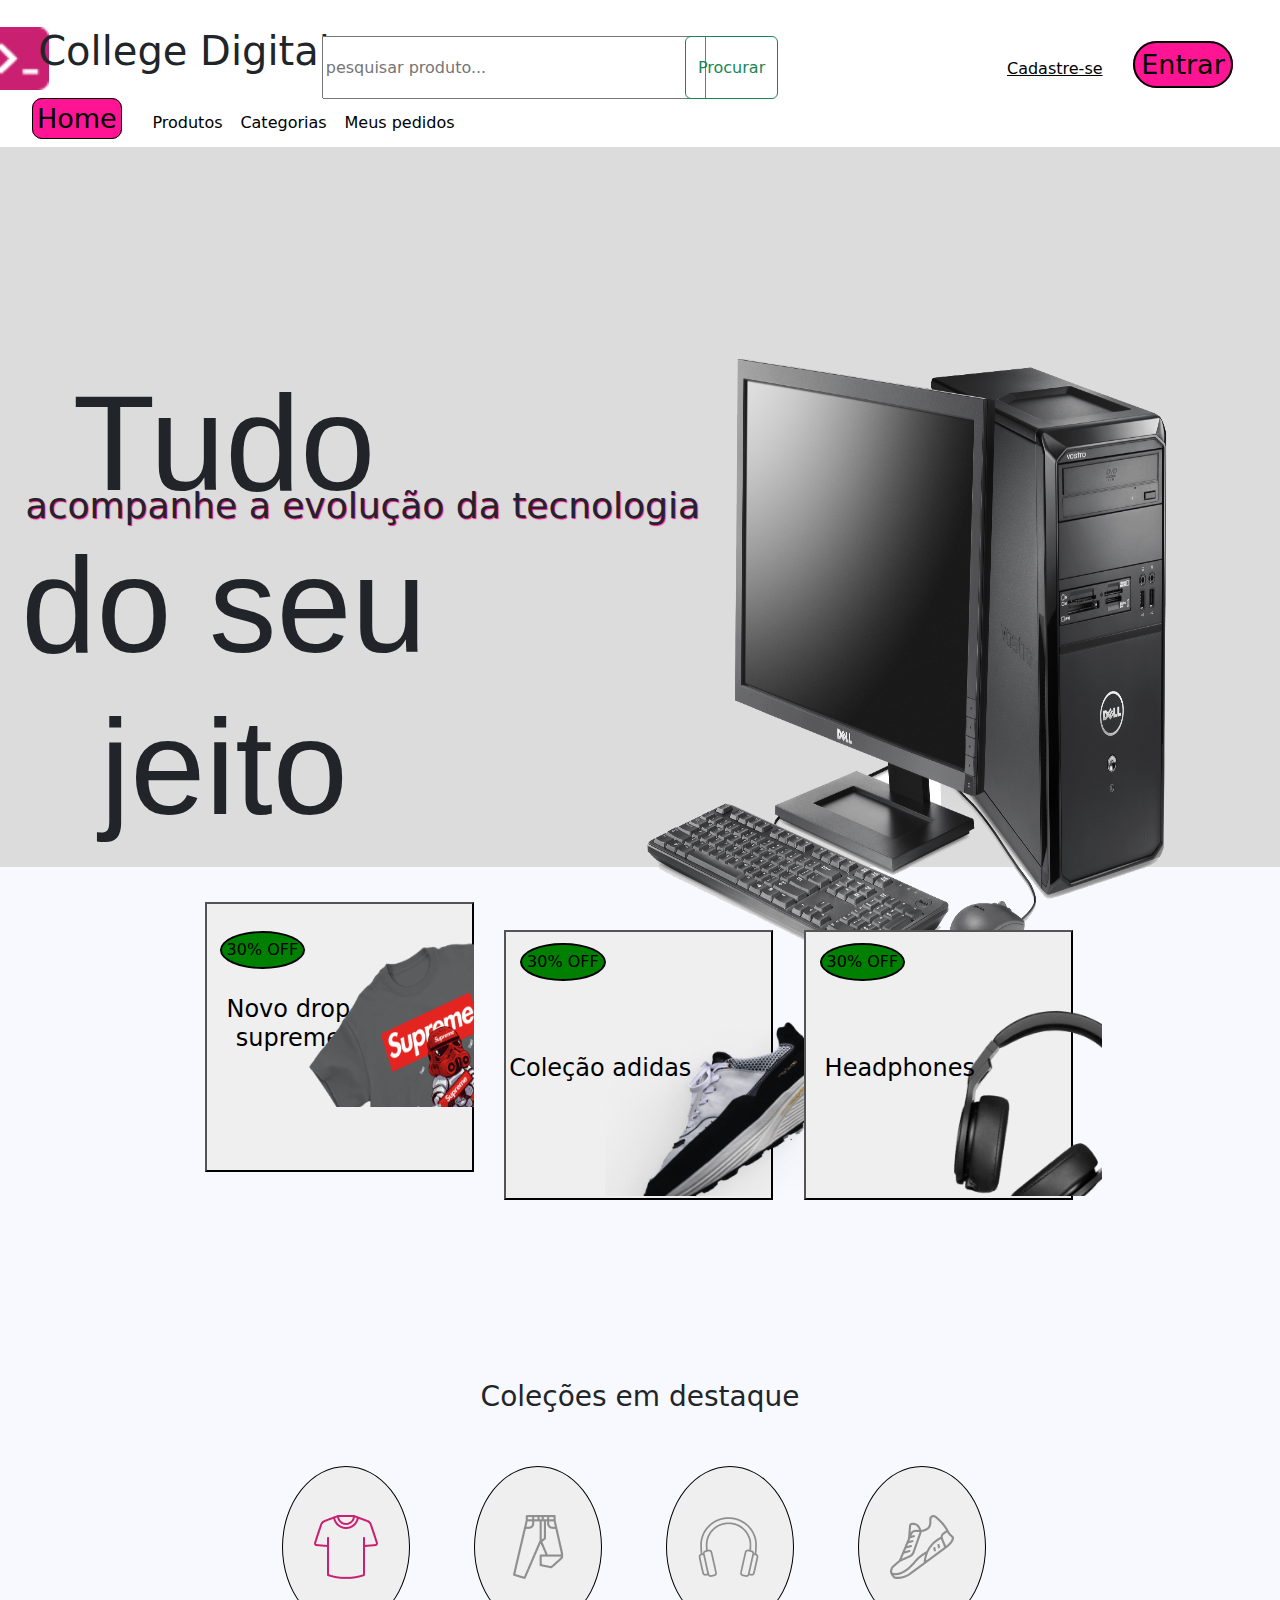
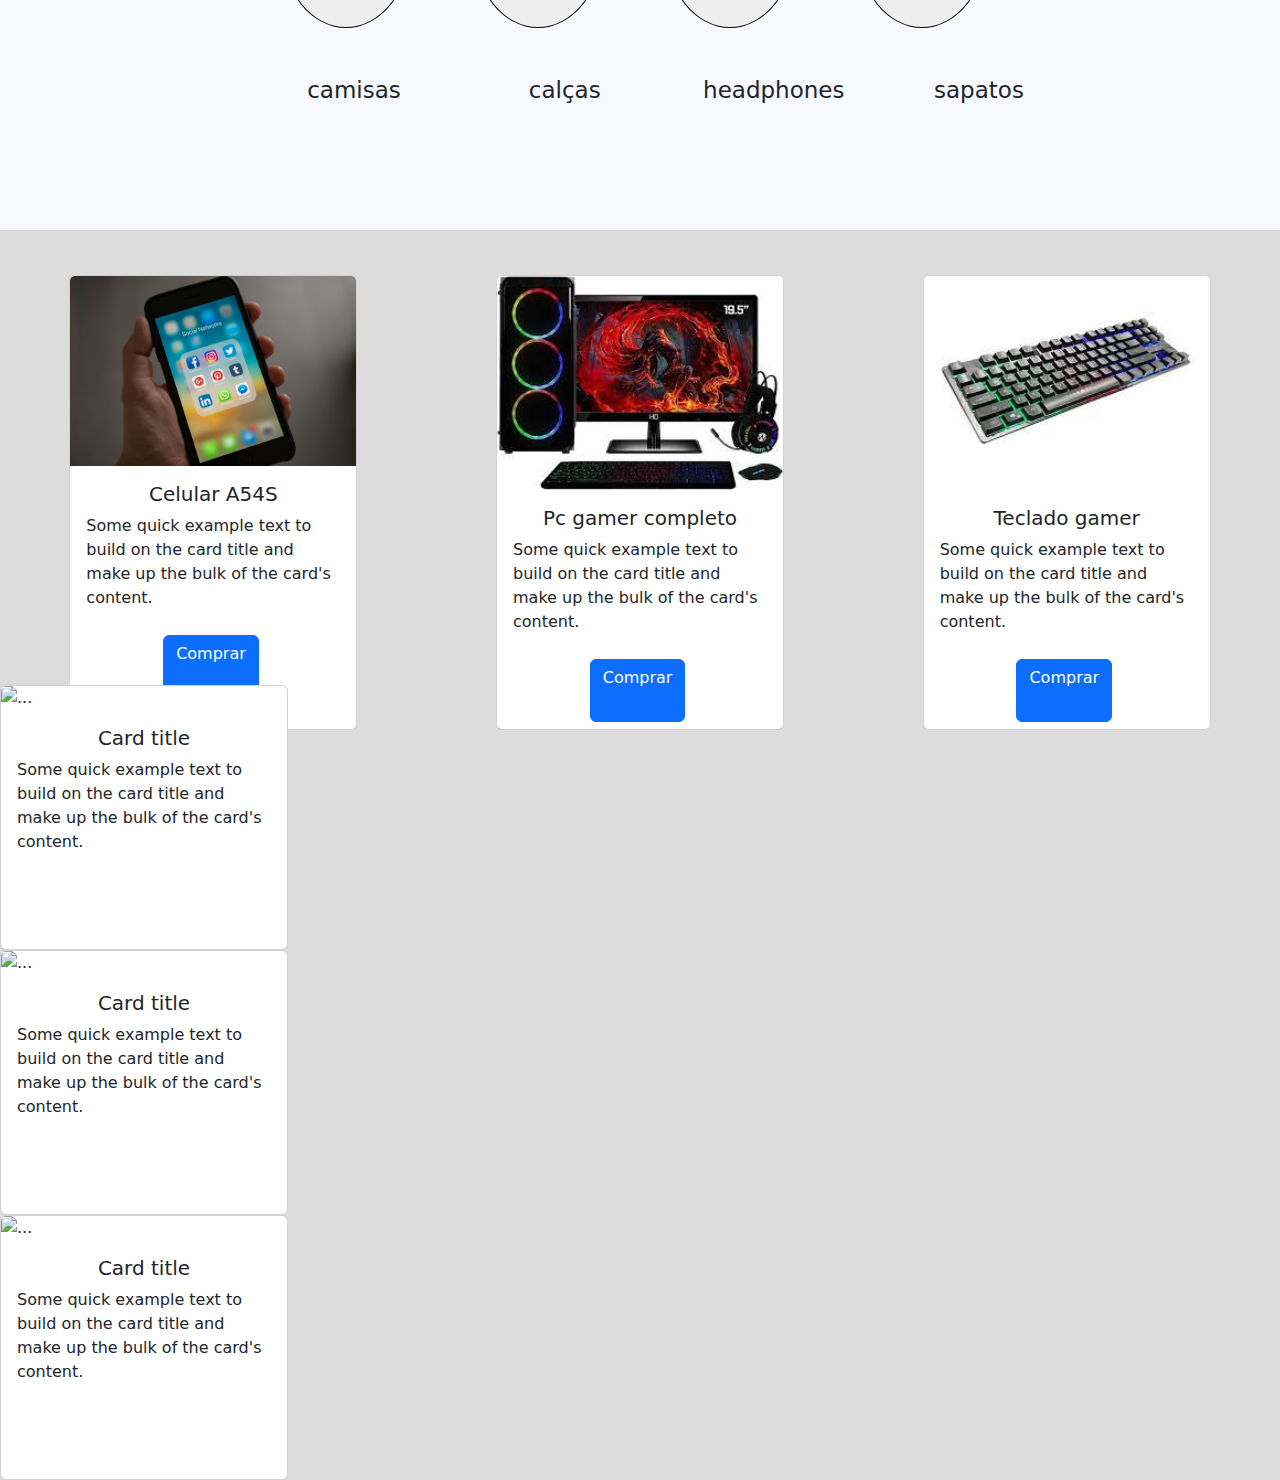
==== index.html @ 4d43da45 "ola" ====
<!DOCTYPE html>
<html lang="en">
<head>
    <meta charset="UTF-8">
    <meta name="viewport" content="width=device-width, initial-scale=1.0">
    <link href="https://cdn.jsdelivr.net/npm/bootstrap@5.3.3/dist/css/bootstrap.min.css" rel="stylesheet" integrity="sha384-QWTKZyjpPEjISv5WaRU9OFeRpok6YctnYmDr5pNlyT2bRjXh0JMhjY6hW+ALEwIH" crossorigin="anonymous">
<script src="https://cdn.jsdelivr.net/npm/bootstrap@5.3.3/dist/js/bootstrap.bundle.min.js" integrity="sha384-YvpcrYf0tY3lHB60NNkmXc5s9fDVZLESaAA55NDzOxhy9GkcIdslK1eN7N6jIeHz" crossorigin="anonymous"></script>
<script src="https://cdn.jsdelivr.net/npm/@popperjs/core@2.11.8/dist/umd/popper.min.js" integrity="sha384-I7E8VVD/ismYTF4hNIPjVp/Zjvgyol6VFvRkX/vR+Vc4jQkC+hVqc2pM8ODewa9r" crossorigin="anonymous"></script>
<script src="https://cdn.jsdelivr.net/npm/bootstrap@5.3.3/dist/js/bootstrap.min.js" integrity="sha384-0pUGZvbkm6XF6gxjEnlmuGrJXVbNuzT9qBBavbLwCsOGabYfZo0T0to5eqruptLy" crossorigin="anonymous"></script>   
<link rel="stylesheet" href="estilo.css">
<title>Document</title>
</head>
<body>
    <header>
<div class="comeco">

    <img id="imagem" src="Group (1).png" alt="oi">

<h1 id="name">College Digital
</h1>
<input id="pesquisa" type="text" placeholder="pesquisar produto...">
<button id="btn" class="btn btn-outline-success" type="submit">Procurar</button>

<nav>


    <ul>
        <a id="comecou5" href="cadastra.html">Cadastre-se</a>
        <a id="comecou6" href="entrar.html">Entrar</a>
        
        
    </ul>
</nav>


</div>
<div class="comeca">

    <nav>
        
        
        <ul>
            <a ID="comecou1" href="home.html">Home</a>
            <a id="comecou2" href="produtos.html">Produtos</a>
            <a id="comecou3" href="categorias.html">Categorias</a>
            <a id="comecou4" href="pedidos.html">Meus pedidos</a>
            
            
        </ul>
    </nav>
    
</div>
    

    </header>
    <main>
        <div class="box">

            
            <h2>
                Tudo do seu jeito
            </h2>
            <p id="person">
                acompanhe a evolução da tecnologia
            </p>
            
            <img id="video" src="PC-PNG-Picture.png" alt="oii">

        </div>



        <div class="box3">

            <div class="estilo">

                <button id="caixa1" class="caixa">
                    <p id="desconto">
                        30% OFF
                    </p>
                    <h4 id="name2">
                        Novo drop supreme
                    </h4>
        <img              id="imagem1"     src="star-wars-storm-trooper-supreme-shirts-supreme-t-shirt-snoopy-clothing-apparel-t-shirt-text-transparent-png-616696 1 (2).png" alt="dsds">
                  
                </button>
                
                        
                    <button id="caixa2" class="caixa">

                        <img id="imagem2" src="ddd 1 (1).png" alt="sdfsdc">
                        <h4 id="name3"> Coleção adidas
                            
                        </h4>
                        <p id="desconto1">
                            30% OFF
                        </p>
                    </button>

                    <button id="caixa3" class="caixa">

                        <img id="imagem3" src="d9db11953a2d185d37246bb1f500c957 1 (1).png" alt="fdsfxd">
                        <h4 id="name4">
                           Headphones
                            
                        </h4>
                        <p id="desconto2">
                            30% OFF
                        </p>
                    </button>
                        
                        
                    
                    
                    
                </div>
            </div>

        <div class="box2">
 
            <h3 id="colecao">
                Coleções em destaque
            </h3>

            <div class="ofertas">
                
                <button id="oferta1" class="oferta">
                    <img src="Group 53586.png" alt="blusa1">
                </button>
    
    <button id="oferta2" class="oferta">
        <img src="pants.png" alt="blusa2">
    </button>

    <button id="oferta3" class="oferta">
        <img src="headphones_1 (1).png" alt="blusa3">
    </button>
    
    <button id="oferta4" class="oferta">
        <img src="sneakers (3).png" alt="blusa4">
    </button>



   </div>
   
   <div class="roupa">
   
   <p id="colecao1">
    camisas

</p>

    
    <p id="colecao2">
        calças  
        
    </p>
    
    <p id="colecao3">
        headphones
        
    </p>
    
    <p id="colecao4">
    sapatos
    
</p>

</div>
</div>

<section class="sessao"
    
    <div class="espaco">
    
    
    <div class="cartao">
        
        <div class="card" style="width: 18rem;">
            <img src="pexels-tracy-le-blanc-607812.jpg" class="card-img-top" alt="oiiiiiii">
                <div class="card-body">
                    <h5 class="card-title">Celular A54S</h5>
                    <p class="card-text">Some quick example text to build on the card title and make up the bulk of the card's content.</p>
                    <a id="butto" href="#" class="btn btn-primary">Comprar</a>
                </div>
            </div>
            
            <div class="card" style="width: 18rem;">
                <img src="[data-uri]" class="card-img-top" alt="heloo">
                <div class="card-body">
                  <h5 class="card-title">Pc gamer completo</h5>
                  <p class="card-text">Some quick example text to build on the card title and make up the bulk of the card's content.</p>
                  <a id="butto" href="#" class="btn btn-primary">Comprar</a>
                </div>
              </div>

              <div class="card" style="width: 18rem;">
                <img src="[data-uri]" class="card-img-top" alt="hi">
                <div class="card-body">
                  <h5 class="card-title">Teclado gamer</h5>
                  <p class="card-text">Some quick example text to build on the card title and make up the bulk of the card's content.</p>
                  <a id="butto" href="#" class="btn btn-primary">Comprar</a>
                </div>
              </div>

        </div>
    </div>
    



    <div class="card" style="width: 18rem;">
        <img src="..." class="card-img-top" alt="...">
        <div class="card-body">
          <h5 class="card-title">Card title</h5>
          <p class="card-text">Some quick example text to build on the card title and make up the bulk of the card's content.</p>
          <a href="#" class="btn btn-primary">Go somewhere</a>
        </div>
      </div>
      <div class="card" style="width: 18rem;">
        <img src="..." class="card-img-top" alt="...">
        <div class="card-body">
          <h5 class="card-title">Card title</h5>
          <p class="card-text">Some quick example text to build on the card title and make up the bulk of the card's content.</p>
          <a href="#" class="btn btn-primary">Go somewhere</a>
        </div>
      </div>
      <div class="card" style="width: 18rem;">
        <img src="..." class="card-img-top" alt="...">
        <div class="card-body">
          <h5 class="card-title">Card title</h5>
          <p class="card-text">Some quick example text to build on the card title and make up the bulk of the card's content.</p>
          <a href="#" class="btn btn-primary">Go somewhere</a>
        </div>
      </div>  


    </section>
    </main>
    
</body>
</html>
---- estilo.css ----
body{
    box-sizing: border-box;
    margin: 0%;
    padding: 0%;
    height: 100%;
    width: 100%;
 
}   
header {
    justify-content: flex-start;
}
.comeco {
    display: flex;
    justify-content: space-around;
    margin: 0%;
    position: relative;
    top: 3vh;

   
}
.comeca {
    display: flex;
    
    position: relative;
    top: 4vh;
  
}
#name {
    position: relative;
    left: -7vw;



}
#imagem {
    width: 7vh;
    height: 7vh;
    position: relative;
    left: -4vh;
  
}
#pesquisa {
    height: 7vh;
    width: 30vw;
    position: relative;
    top: 1vh;
    left: -11vw;
  

}
.btn{
 position: relative;
 left: -16vw;
 height: 7vh;
 top: 1vh;

}
#comecou4 {
    position: relative;
    left: 4vw;
    text-decoration: none;
    color: black;
}
#comecou3 {
    position: relative;
    left: 3vw;
    text-decoration: none;
    color:black ;
}
#comecou2 {
    position: relative;
    left: 2vw;
    text-decoration:none ;
    color: black;
}
#comecou1 {
    width: 3vh;
    height: 3vh;
    padding: 4px;
   
    text-decoration:none ;
    background-color: deeppink;
    color: black;
    border: 1px solid black;
    border-radius: 10px 10px;
   text-align: center;
   font-size: 3vh;

}
#comecou5 {
    position: relative;
    top: 2vh;
    left: -4vw;
    color: black;
}
#comecou6 {
    width: 5px;
    height: 5px;
    position: relative;
    top: 2vh;
    left: -2vw;
    color: black;
    text-decoration: none;
    background-color: deeppink;
    width: 5vw;
    height: 5vh;
    border: 2px solid black;
    font-size: 3vh;
    border-radius: 40px 40px ;
    padding: 6px;
}
.box {
    background-color: gainsboro;
    height: 80vh;
    width: 100vw;
    position: relative;
    top: 3vh;
}
h2 {
    max-width: 35vw;
    font-size: 15vh;
    text-align:center;
    position: relative;
    top: 24vh;
    font-family: Impact, Haettenschweiler, 'Arial Narrow Bold', sans-serif;
}
#person {
    text-shadow: 1px 1px 1px deeppink ;
    position: relative;
    top: -18vh;
    left: 2vw;
    font-size: 4vh;

}
#video {
    height: 80vh;
    width: 45vw;
    position: relative;
    left: 50vw;
    top: -43vh;
}

.box3 {
    height: 50%;
    width: 100vw;
   
    background-color: ghostwhite;
    
}
.caixa {
    height: 60%;
    width: 30%;
    position: relative;
    top: 10vh;
    left: 14vw;

   

}
#imagem1 {
    height: 23vh;
    width: 13vw;
    position: relative;
    left: 4vw;
    top: -47%;
    
}
#imagem2,#imagem3 {
    max-height: 80%; 
}
#imagem2,#imagem3 {
 position: relative;
 left: 27%;
 top: 20%;

}


#desconto {
position: relative;
top: 10%;
left: -6vw;
border-radius: 50%;
border: 2px solid;
padding: 5px;
background-color: green;
width: 20;
display: inline-block;

}

#desconto1,#desconto2 {
 position: relative;
 top: -90%;
 left: -30%;
 border-radius: 50%;
 border: 2px solid;
 padding: 5px;

background-color: green;
display: inline-block;
}



#name2 {
 
    position: relative;
    top: 4vh;
    left: -2vw;
    max-width: 80%;
   
    

}

#name3 {
 position: relative;
 top: -10vh;
 left: -3vw;

}

#name4 {
    position: relative;
    top: -10vh;
    left: -3vw;
    
}
.estilo {
   height: 50vh;
   width: 70vw;
}
#caixa1 {
 position: relative;
 left: 16vw;
 top: 4%;

}

#caixa2 {
    position: relative;
    left: 18vw;
}

#caixa3 {
    position: relative;
    left: 20vw;
}



.box2 {
    width: 100%;
    height: 60%;
    background-color: ghostwhite;

}
.ofertas {
    height: 30%;
    display: flex;
    position: relative;
    top: 10%;
    overflow: hidden;
    position: relative;
    top: 25%;
   

}
#colecao 
{
    text-align: center;
    position: relative;
    top: 10vh;
}

.roupa {
    display: flex;
    font-size: 23px;
    position:relative;
    top: 20vh;
    

}

#colecao1 {
  position:relative ;
  left: 24%;
  
}

#colecao2 {
    position:relative ;
    left: 34%;
}

#colecao3 {
    position:relative ;
    left: 42%;
}

#colecao4 {
    position:relative ;
    left: 49%;
}




  
.oferta {
    width: 10%;
    border-radius: 50%;
    border: 1px solid black;
  
}
#oferta1{
position: relative;
left: 22%;
}

#oferta2{
    position: relative;
    left: 27%;

}

#oferta3 {
    position: relative;
    left: 32%;
}

#oferta4{
    position: relative;
    left: 37%;
}


main {

height: 100vh;
width: 100vw;

}


section {
background-color: gainsboro;
}
.espaco {
    width: 100%;
    height: 100%;
    
}

.cartao {
    justify-content: space-around;
    display: flex;
        position: relative;
    top: 5vh;
flex-wrap: wrap;
background-color: gainsboro;

}
#butto {
   position: relative;
   left: 6vw;
}
.card-title {
    text-align: center;
}
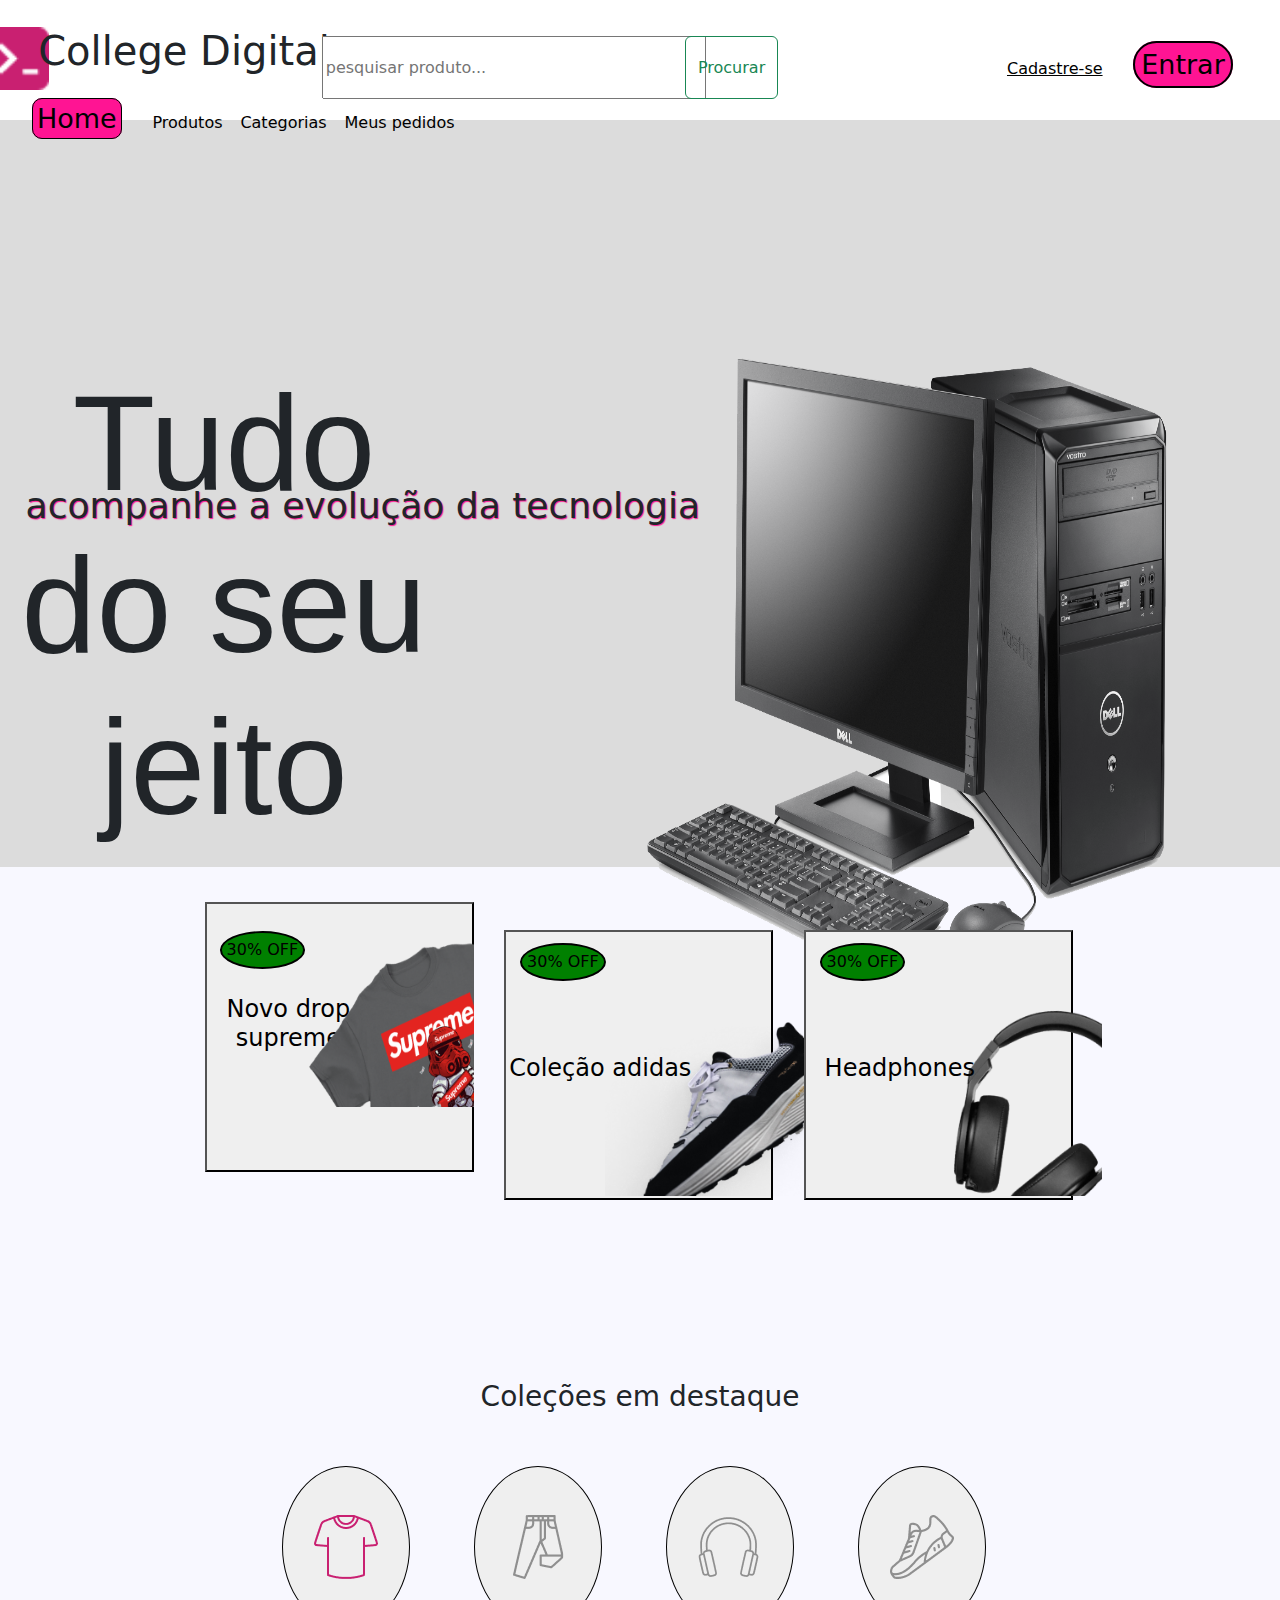
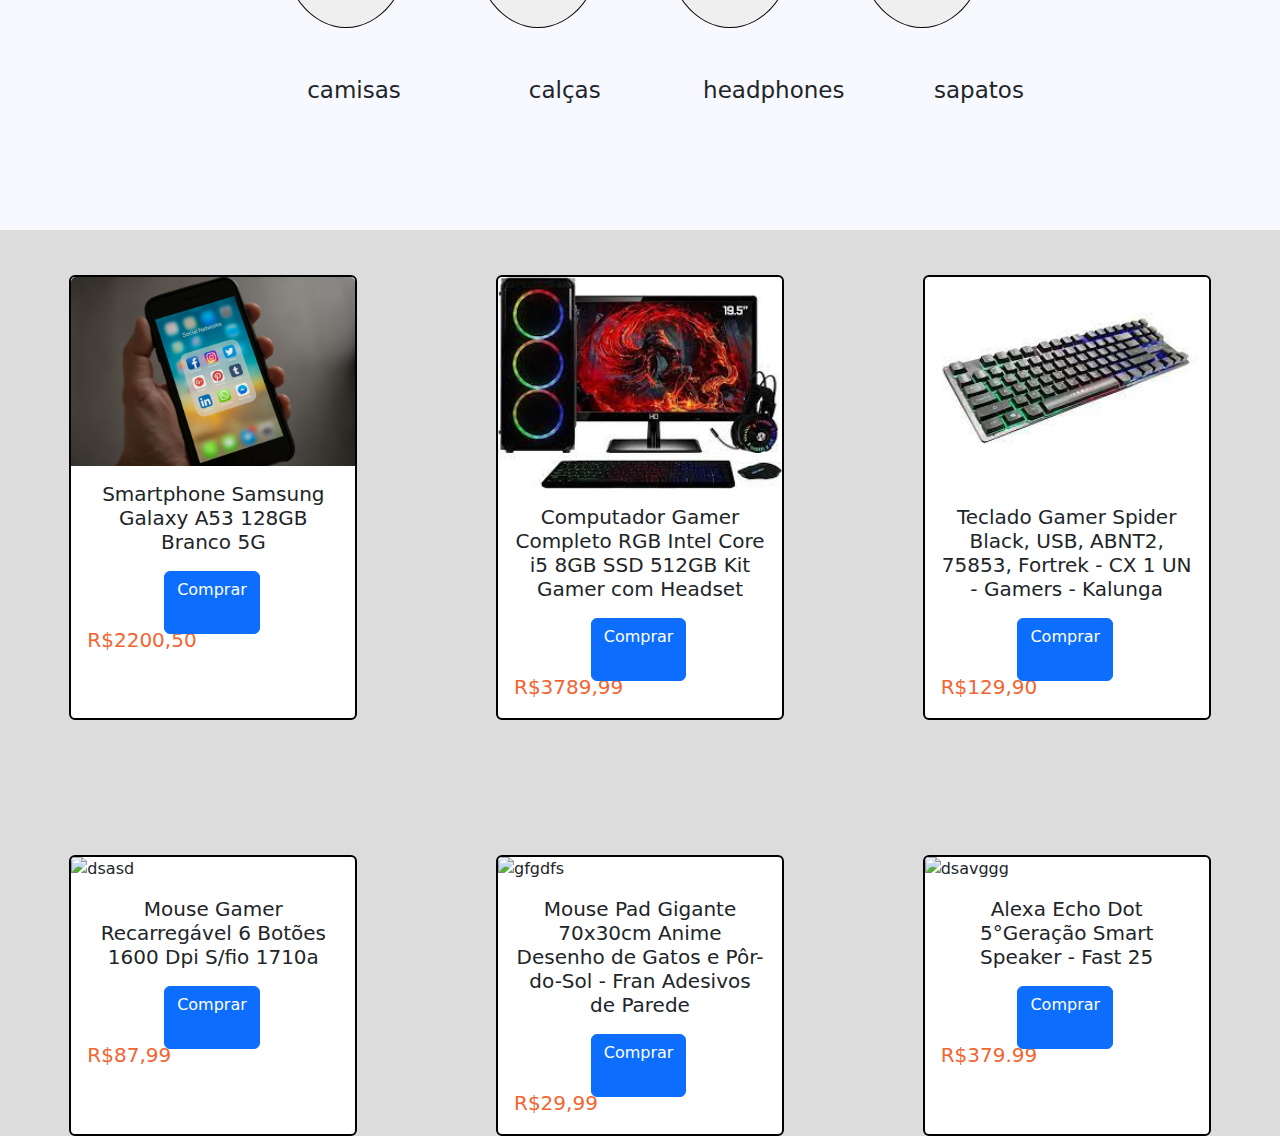
==== commit 92c38038: "fix produtos" ====
--- a/index.html
+++ b/index.html
@@ -180,61 +180,72 @@
         <div class="card" style="width: 18rem;">
             <img src="pexels-tracy-le-blanc-607812.jpg" class="card-img-top" alt="oiiiiiii">
                 <div class="card-body">
-                    <h5 class="card-title">Celular A54S</h5>
-                    <p class="card-text">Some quick example text to build on the card title and make up the bulk of the card's content.</p>
+                    <h5 class="card-title">Smartphone Samsung Galaxy A53 128GB Branco 5G </h5>
+                  
                     <a id="butto" href="#" class="btn btn-primary">Comprar</a>
+                    <p class="card-text">R$2200,50</p>
                 </div>
             </div>
             
             <div class="card" style="width: 18rem;">
                 <img src="[data-uri]" class="card-img-top" alt="heloo">
                 <div class="card-body">
-                  <h5 class="card-title">Pc gamer completo</h5>
-                  <p class="card-text">Some quick example text to build on the card title and make up the bulk of the card's content.</p>
+                  <h5 class="card-title">Computador Gamer Completo RGB Intel Core i5 8GB SSD 512GB Kit Gamer com Headset</h5>
+                
                   <a id="butto" href="#" class="btn btn-primary">Comprar</a>
+                  <p class="card-text">R$3789,99</p>
                 </div>
               </div>
 
               <div class="card" style="width: 18rem;">
                 <img src="[data-uri]" class="card-img-top" alt="hi">
                 <div class="card-body">
-                  <h5 class="card-title">Teclado gamer</h5>
-                  <p class="card-text">Some quick example text to build on the card title and make up the bulk of the card's content.</p>
+                  <h5 class="card-title">Teclado Gamer Spider Black, USB, ABNT2, 75853, Fortrek - CX 1 UN - Gamers - Kalunga</h5>
+                 
                   <a id="butto" href="#" class="btn btn-primary">Comprar</a>
+                  <p class="card-text">R$129,90</p>
                 </div>
               </div>
 
         </div>
     </div>
     
-
-
-
-    <div class="card" style="width: 18rem;">
-        <img src="..." class="card-img-top" alt="...">
+    <div class="balao1 "> 
+
+        
+        <div class="card" style="width: 18rem;">
+        <img src="https://encrypted-tbn0.gstatic.com/images?q=tbn:ANd9GcQkTT76O24ksrFSLZ9WSCfC2l6QjGkC3Jc2Ow&usqp=CAU" class="card-img-top" alt="dsasd">
         <div class="card-body">
-          <h5 class="card-title">Card title</h5>
-          <p class="card-text">Some quick example text to build on the card title and make up the bulk of the card's content.</p>
-          <a href="#" class="btn btn-primary">Go somewhere</a>
+          <h5 class="card-title">Mouse Gamer Recarregável 6 Botões 1600 Dpi S/fio 1710a</h5>
+         
+          <a href="#" id="click" class="btn btn-primary">Comprar</a>
+          <p class="card-text">R$87,99</p>
         </div>
       </div>
+
       <div class="card" style="width: 18rem;">
-        <img src="..." class="card-img-top" alt="...">
+        <img src="https://http2.mlstatic.com/D_NQ_NP_628943-MLB70192594051_062023-O.webp" class="card-img-top" alt="gfgdfs">
         <div class="card-body">
-          <h5 class="card-title">Card title</h5>
-          <p class="card-text">Some quick example text to build on the card title and make up the bulk of the card's content.</p>
-          <a href="#" class="btn btn-primary">Go somewhere</a>
+            <h5 class="card-title">Mouse Pad Gigante 70x30cm Anime Desenho de Gatos e Pôr-do-Sol - Fran Adesivos de Parede</h5>
+          
+            <a href="#" id="click" class="btn btn-primary">Comprar</a>
+            <p class="card-text">R$29,99</p>
         </div>
       </div>
+      
+      
       <div class="card" style="width: 18rem;">
-        <img src="..." class="card-img-top" alt="...">
+        <img src="https://encrypted-tbn0.gstatic.com/images?q=tbn:ANd9GcQ9pMq2RFfiRTa5Grg0AIRa1FTf6jl2GmSA6Q&usqp=CAU" class="card-img-top" alt="dsavggg">
         <div class="card-body">
-          <h5 class="card-title">Card title</h5>
-          <p class="card-text">Some quick example text to build on the card title and make up the bulk of the card's content.</p>
-          <a href="#" class="btn btn-primary">Go somewhere</a>
-        </div>
-      </div>  
-
+            <h5 class="card-title">Alexa Echo Dot 5°Geração Smart Speaker - Fast 25</h5>
+         
+            <a href="#" id="click" class="btn btn-primary">Comprar</a>
+            <p class="card-text">R$379.99</p>
+        </div>
+    </div>
+
+    
+</div>
 
     </section>
     </main>
--- a/estilo.css
+++ b/estilo.css
@@ -340,12 +340,16 @@
 
 height: 100vh;
 width: 100vw;
+background-color: gainsboro;
 
 }
 
 
 section {
 background-color: gainsboro;
+justify-content: space-around;
+
+
 }
 .espaco {
     width: 100%;
@@ -368,4 +372,27 @@
 }
 .card-title {
     text-align: center;
+}
+
+.balao1 {
+    display: flex;
+    justify-content: space-around;
+    position: relative;
+    top: 20vh;
+    background-color: gainsboro;
+ 
+}
+.card {
+  border: 2px solid black;
+}
+#click {
+    position: relative;
+    left: 6vw;
+}
+.card-text {
+    align-items: baseline;
+    font-size: 20px;
+  color:rgb(243, 100, 48)
+  
+  
 }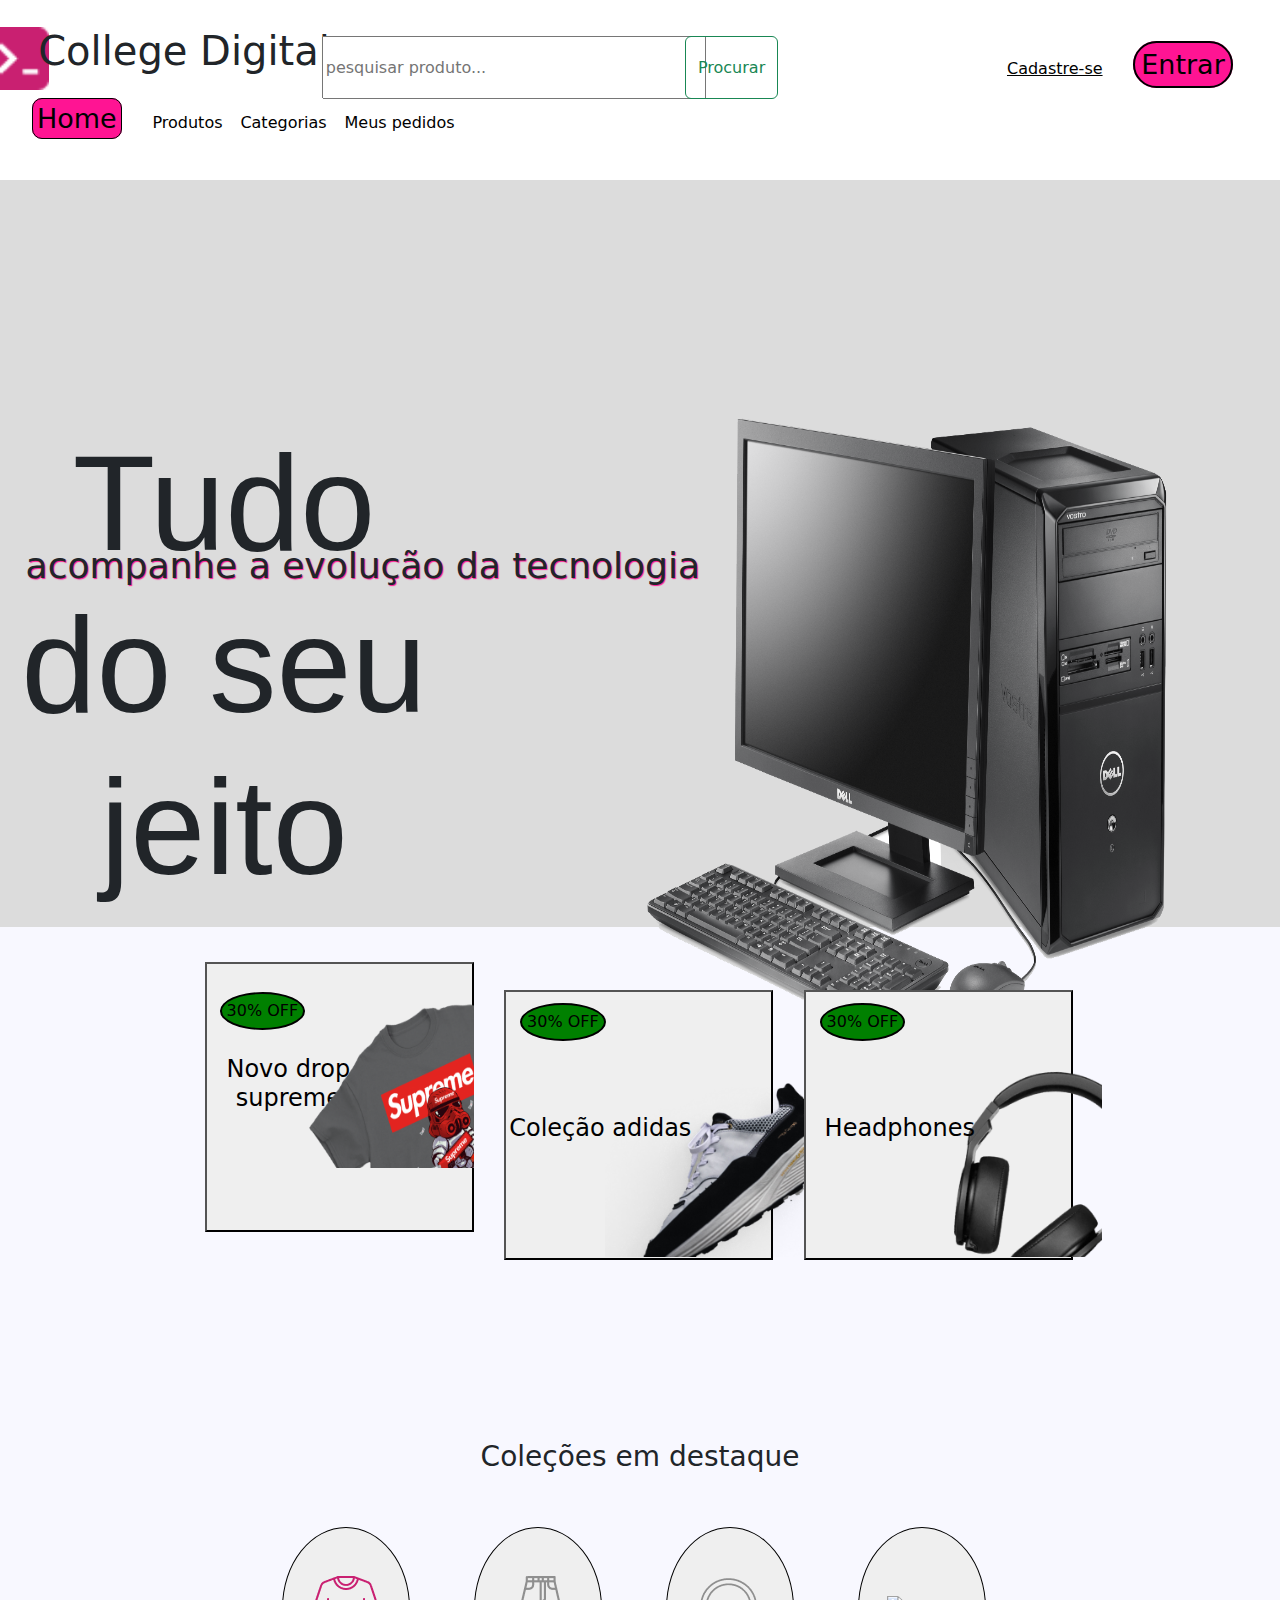
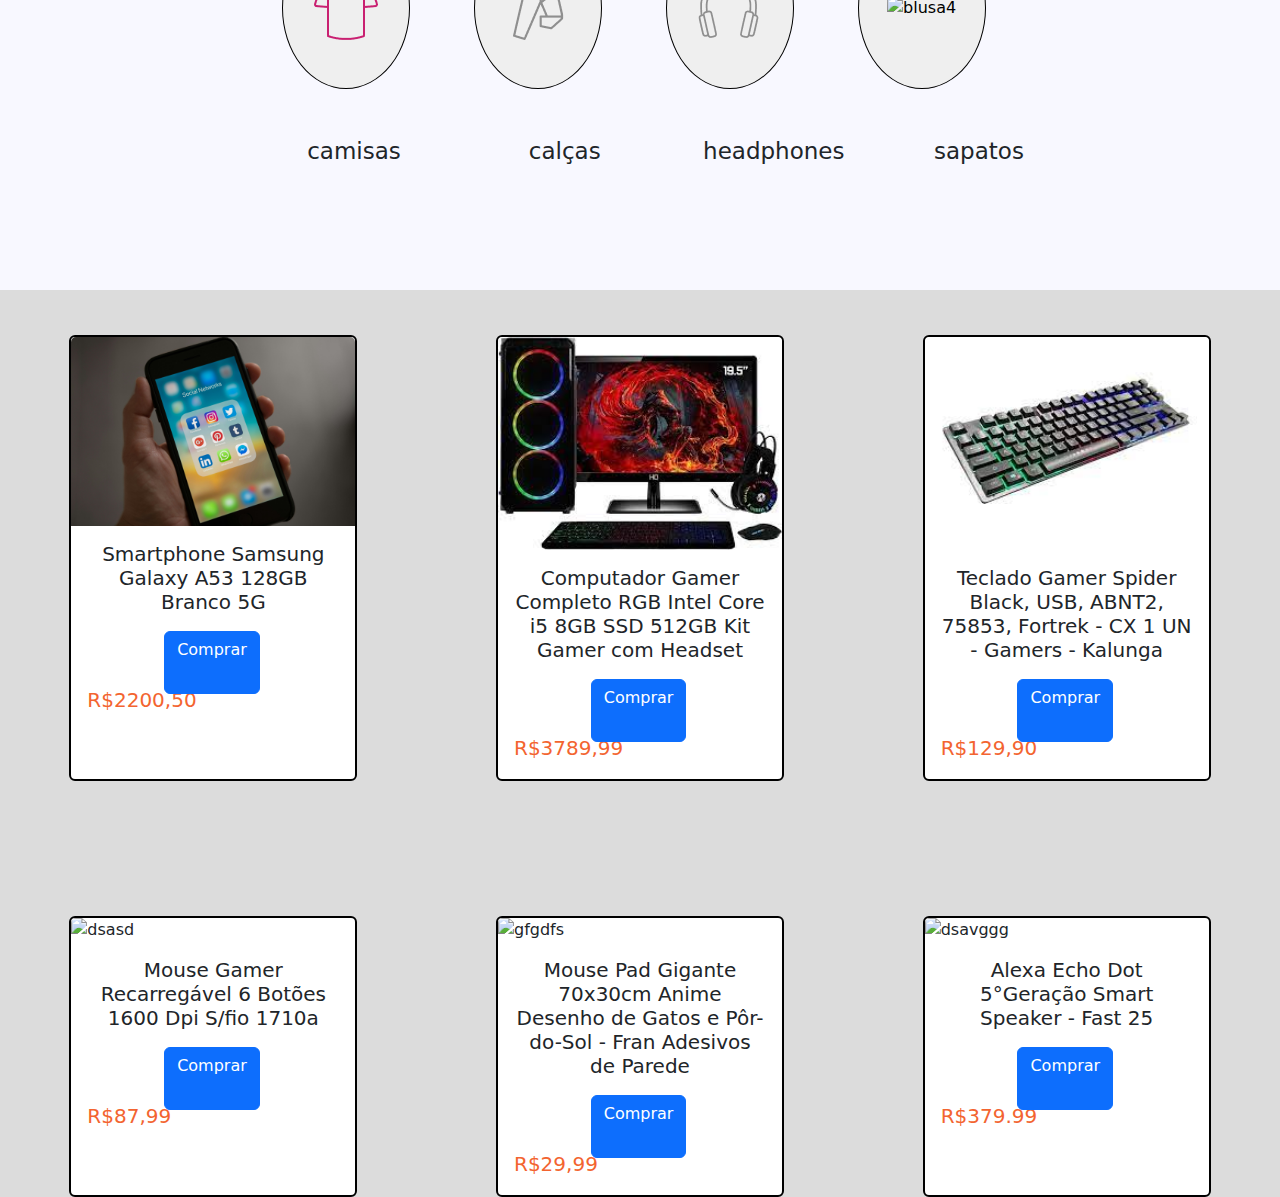
==== commit 61e41486: "javascript" ====
--- a/index.html
+++ b/index.html
@@ -25,7 +25,7 @@
 
 
     <ul>
-        <a id="comecou5" href="cadastra.html">Cadastre-se</a>
+        <a id="comecou5" href="cadastrou.html">Cadastre-se</a>
         <a id="comecou6" href="entrar.html">Entrar</a>
         
         
@@ -81,7 +81,7 @@
                     <h4 id="name2">
                         Novo drop supreme
                     </h4>
-        <img              id="imagem1"     src="star-wars-storm-trooper-supreme-shirts-supreme-t-shirt-snoopy-clothing-apparel-t-shirt-text-transparent-png-616696 1 (2).png" alt="dsds">
+        <img              id="imagem1"     src="star-wars-storm-trooper-supreme-shirts-supreme-t-shirt-snoopy-clothing-apparel-t-shirt-text-transparent-png-616696 1 (3).png" alt="dsds">
                   
                 </button>
                 
--- a/estilo.css
+++ b/estilo.css
@@ -7,7 +7,9 @@
  
 }   
 header {
-    justify-content: flex-start;
+    justify-content: flex-start; 
+    top: 3vh;
+    height: 20vh;
 }
 .comeco {
     display: flex;
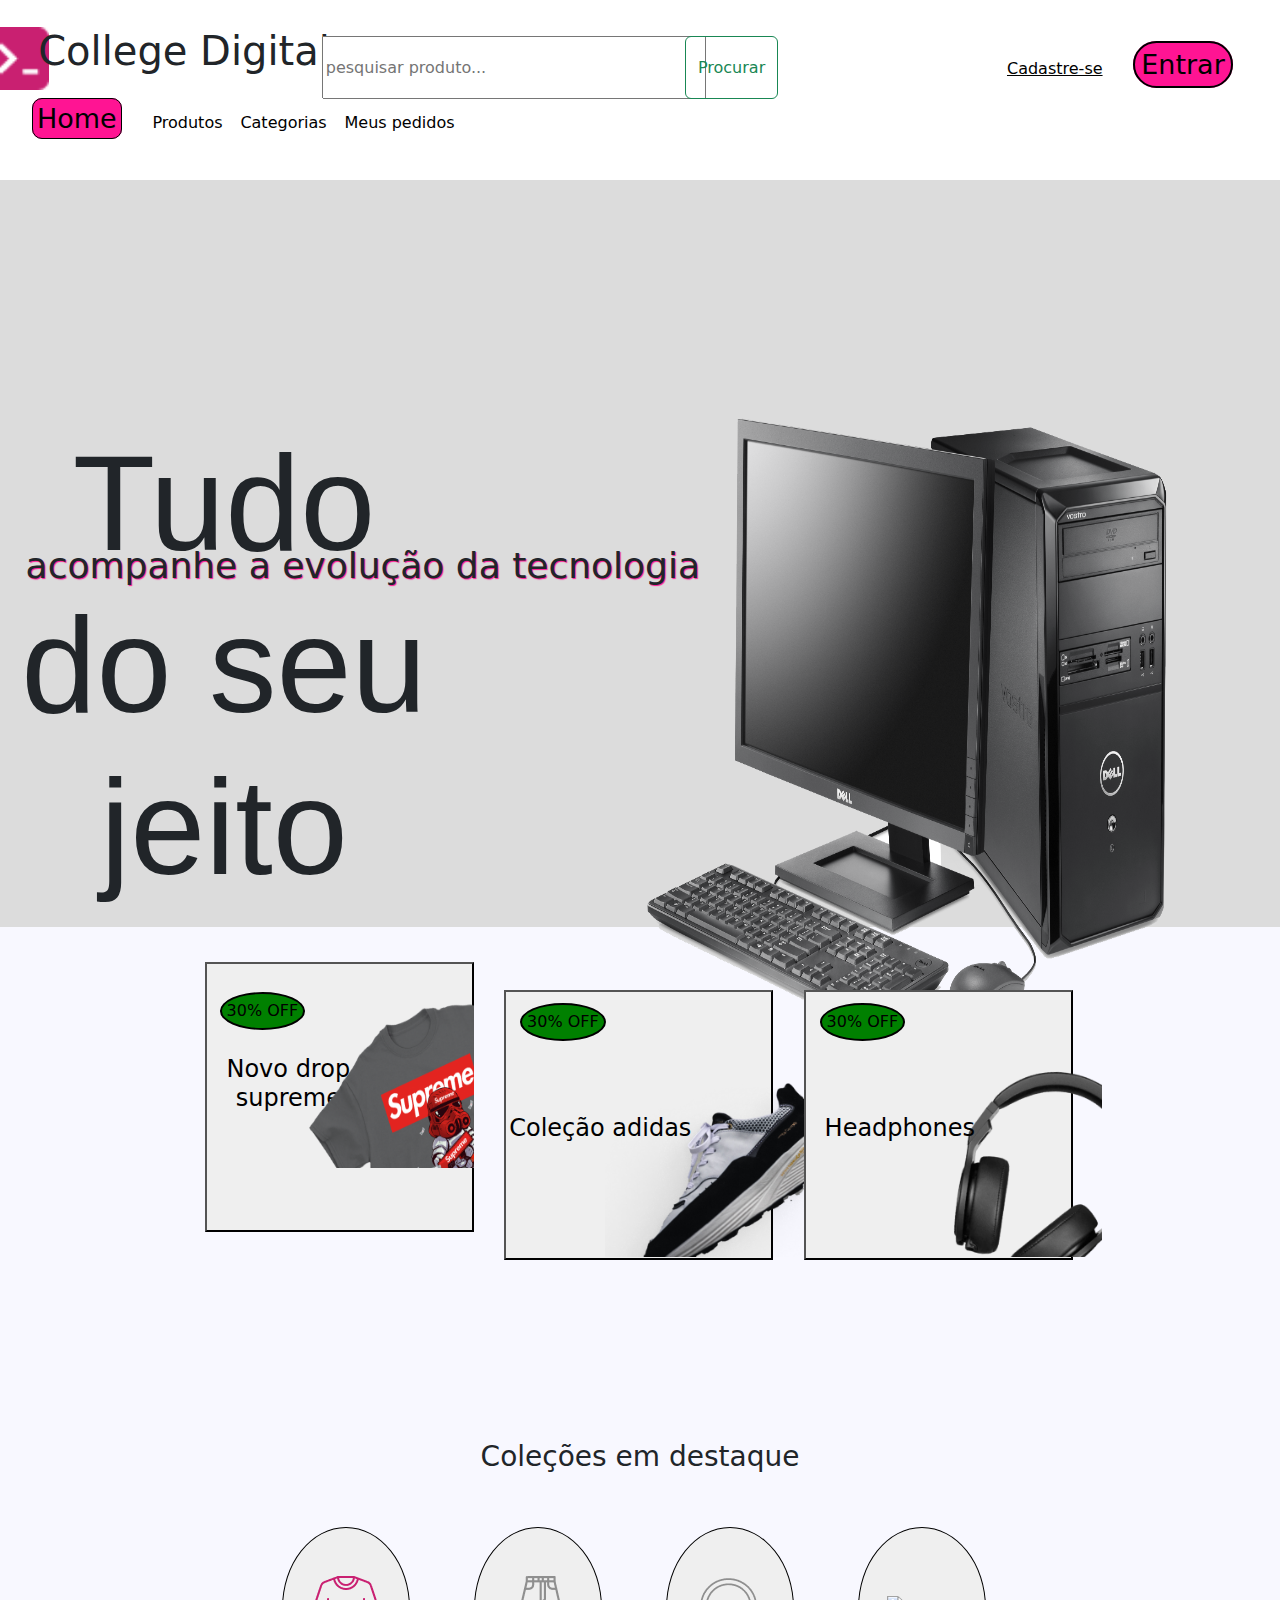
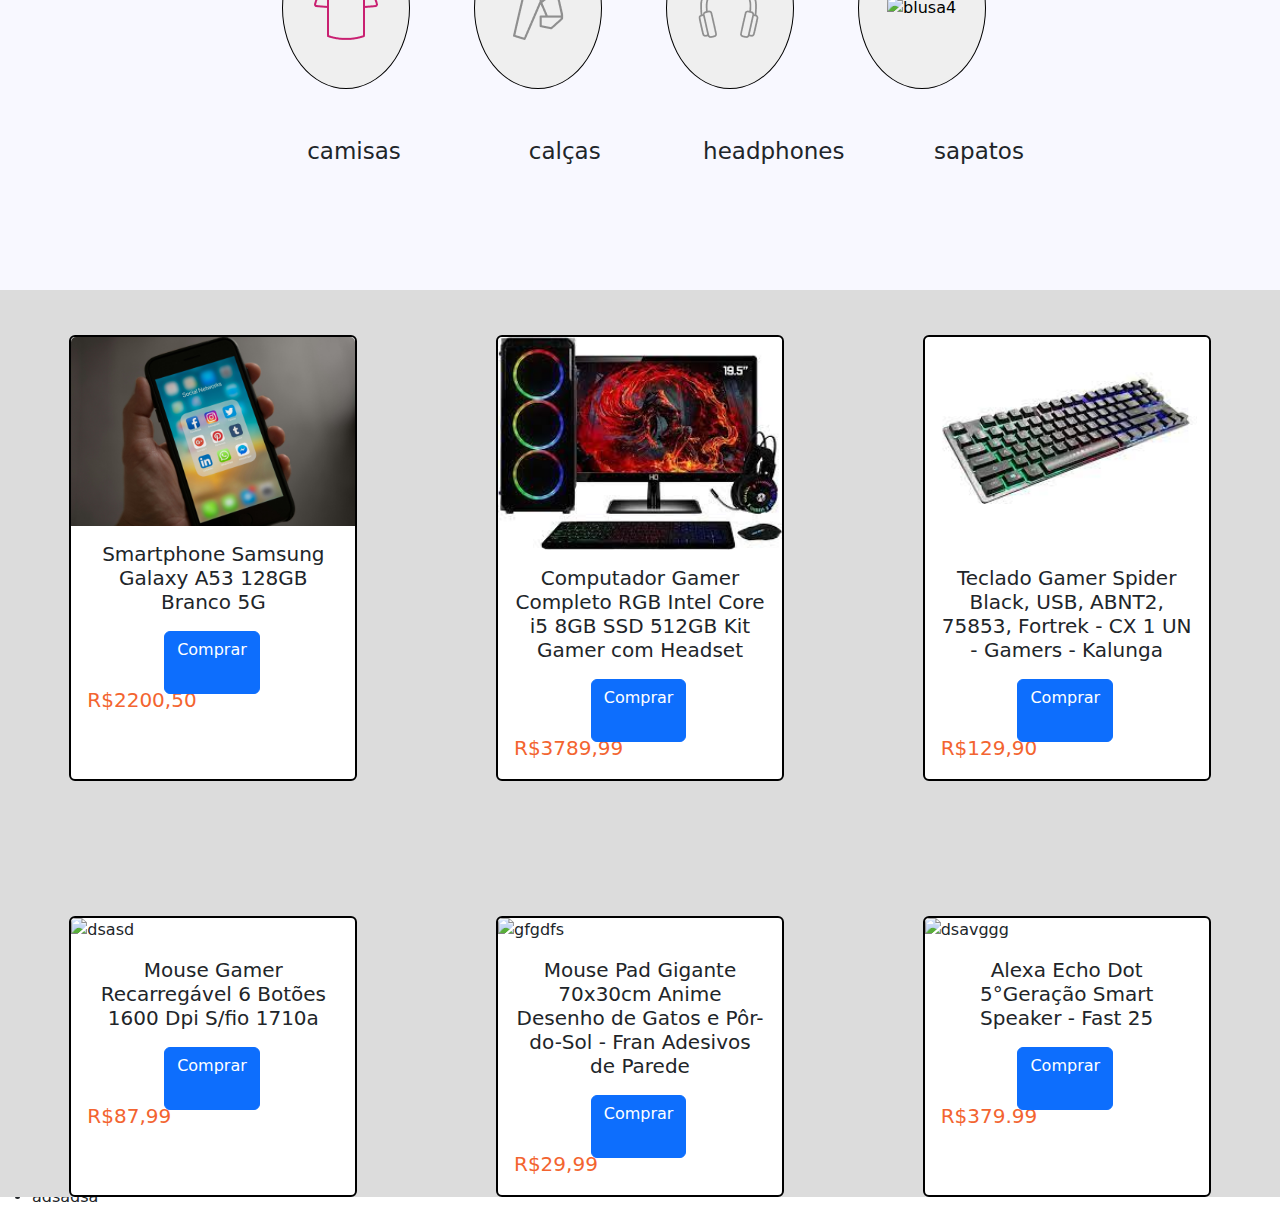
==== commit dfa75e35: "vvsk" ====
--- a/index.html
+++ b/index.html
@@ -248,7 +248,71 @@
 </div>
 
     </section>
-    </main>
-    
+    
+    
+    
+    <div class="atendimento">
+        
+        
+        
+        
+        
+        
+    </div>
+    
+    <div class="sobre">
+        
+        
+        <ul>
+            
+            <li class="texto10">Central de ajuda</li>
+            <li class="texto10">dd</li>
+            <li class="texto10">dsds</li>
+            <li class="texto10">sadas</li>
+            <li class="texto10">sdas</li>
+            <li class="texto10">sadsa</li>
+            <li class="texto10">sadsad</li>
+            <li class="texto10">adsadsa</li>
+            
+            
+            
+            
+            
+        </ul>
+
+        
+    </div>
+    
+    <div class="pagamento">
+
+        
+        
+        
+
+        
+        
+    </div>
+    
+    
+    <div class="siganos">
+        
+        
+       
+        
+        
+    </div>
+    
+    
+    <div class="baixar">
+
+        
+        
+        
+        
+    </div>
+    
+    
+    
+</main>
 </body>
 </html>--- a/estilo.css
+++ b/estilo.css
@@ -397,4 +397,19 @@
   color:rgb(243, 100, 48)
   
   
+}
+.cardalexa {
+    align-items: baseline;
+    font-size: 20px;
+  color:rgb(243, 100, 48)
+}
+.cardsmart {
+    align-items: baseline;
+    font-size: 20px;
+  color:rgb(243, 100, 48)
+}
+.cardmouse {
+    align-items: baseline;
+    font-size: 20px;
+  color:rgb(243, 100, 48)
 }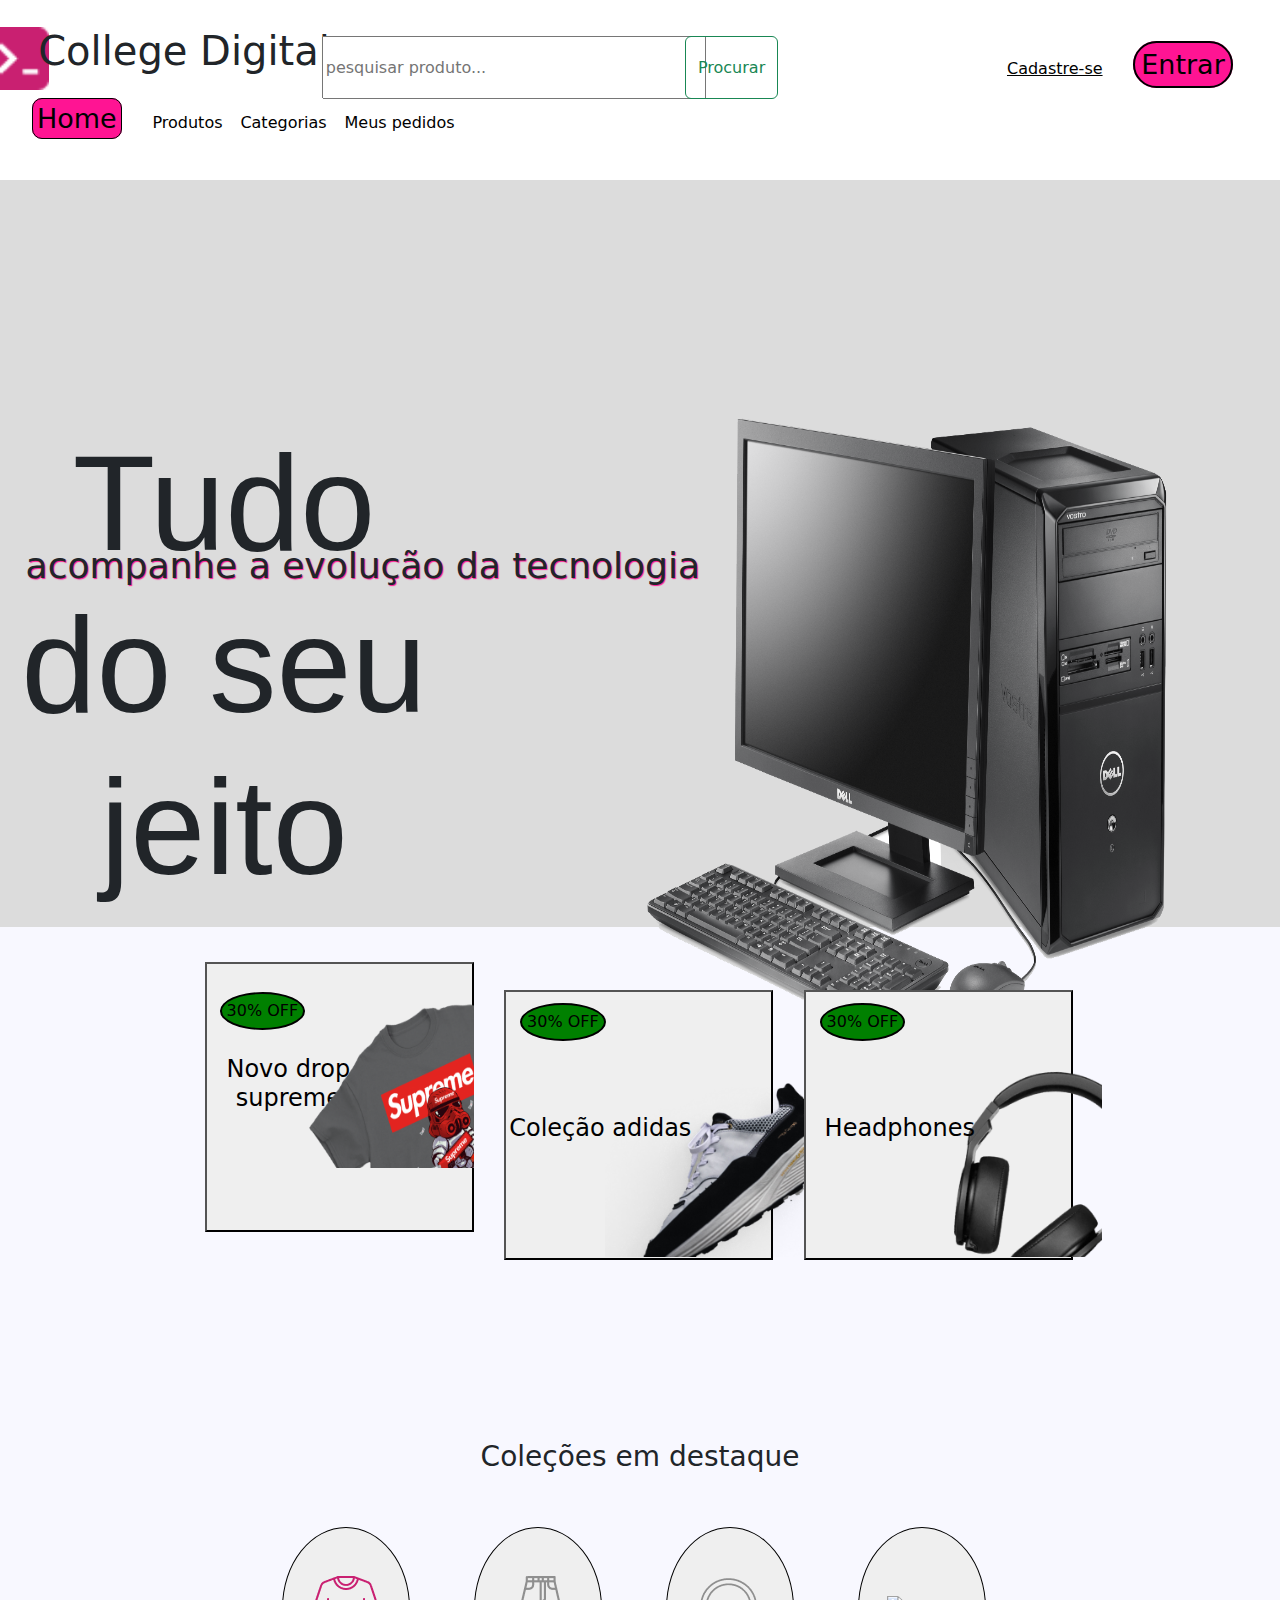
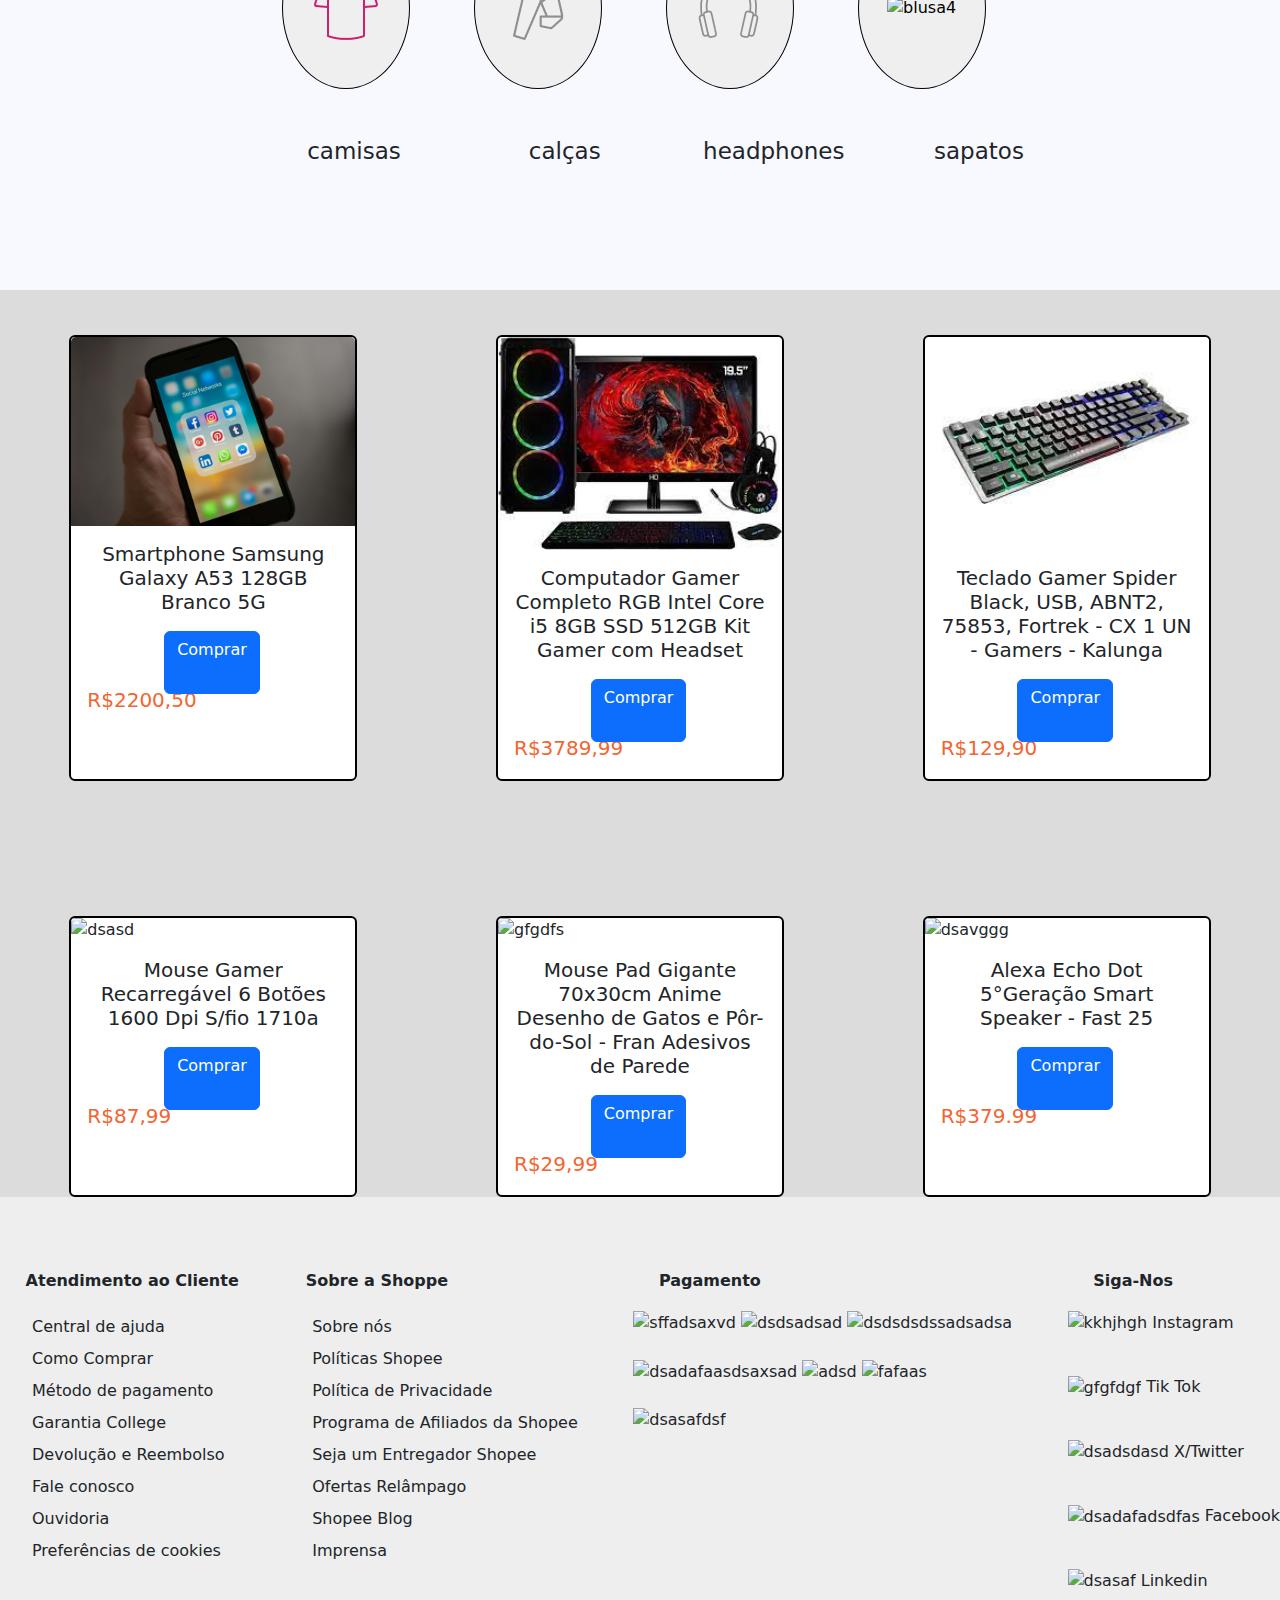
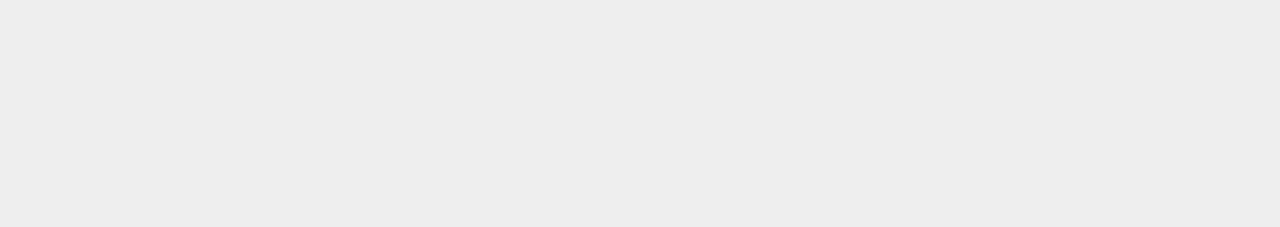
==== commit 79573cf9: "pus footer" ====
--- a/index.html
+++ b/index.html
@@ -183,7 +183,7 @@
                     <h5 class="card-title">Smartphone Samsung Galaxy A53 128GB Branco 5G </h5>
                   
                     <a id="butto" href="#" class="btn btn-primary">Comprar</a>
-                    <p class="card-text">R$2200,50</p>
+                    <p class="cardsmart">R$2200,50</p>
                 </div>
             </div>
             
@@ -219,7 +219,7 @@
           <h5 class="card-title">Mouse Gamer Recarregável 6 Botões 1600 Dpi S/fio 1710a</h5>
          
           <a href="#" id="click" class="btn btn-primary">Comprar</a>
-          <p class="card-text">R$87,99</p>
+          <p class="cardmouse">R$87,99</p>
         </div>
       </div>
 
@@ -229,7 +229,7 @@
             <h5 class="card-title">Mouse Pad Gigante 70x30cm Anime Desenho de Gatos e Pôr-do-Sol - Fran Adesivos de Parede</h5>
           
             <a href="#" id="click" class="btn btn-primary">Comprar</a>
-            <p class="card-text">R$29,99</p>
+            <p id="cardalexa" class="card-text">R$29,99</p>
         </div>
       </div>
       
@@ -249,70 +249,162 @@
 
     </section>
     
-    
-    
-    <div class="atendimento">
-        
-        
-        
-        
+    <div class="box10">
+
+        
+  
+        <div class="sobre" >
+            <div class="atendi"> <strong>Atendimento ao Cliente</strong> </div>
+        
+        <ul>
+            
+            <li class="texto10">Central de ajuda
+                <a href=""></a>
+            </li>
+            <li class="texto10">Como Comprar
+                <a href=""></a>
+            </li>
+            <li class="texto10">Método de pagamento
+                <a href=""></a> 
+            </li>
+            <li class="texto10">Garantia College
+                <a href=""></a>
+            </li>
+            <li class="texto10">Devolução e Reembolso
+                <a href=""></a>
+            </li>
+            <li class="texto10">Fale conosco
+                <a href=""></a>
+            </li>
+            <li class="texto10">Ouvidoria
+                <a href=""></a>
+            </li>
+            <li class="texto10">Preferências de cookies
+                <a href=""></a>
+            </li>
+            
+            
+            
+            
+            
+        </ul>
         
         
     </div>
     
     <div class="sobre">
-        
+
+        <div class="atendi"> <strong>Sobre a Shoppe</strong> </div>
         
         <ul>
             
-            <li class="texto10">Central de ajuda</li>
-            <li class="texto10">dd</li>
-            <li class="texto10">dsds</li>
-            <li class="texto10">sadas</li>
-            <li class="texto10">sdas</li>
-            <li class="texto10">sadsa</li>
-            <li class="texto10">sadsad</li>
-            <li class="texto10">adsadsa</li>
-            
-            
-            
-            
-            
+            <li class="texto10">Sobre nós
+            </li>
+            <li class="texto10">Políticas Shopee
+                <a href=""></a>
+            </li>
+            <li class="texto10">Política de Privacidade
+                <a href=""></a> 
+            </li>
+            <li class="texto10">Programa de Afiliados da Shopee
+                <a href=""></a>
+            </li>
+            <li class="texto10">Seja um Entregador Shopee
+                <a href=""></a>
+            </li>
+            <li class="texto10">Ofertas Relâmpago
+                <a href=""></a>
+            </li>
+            <li class="texto10">Shopee Blog
+                <a href=""></a>
+            </li>
+            <li class="texto10">Imprensa
+                <a href=""></a>
+            </li>
+            
+        
         </ul>
-
-        
-    </div>
-    
-    <div class="pagamento">
-
-        
-        
-        
-
-        
-        
-    </div>
-    
-    
-    <div class="siganos">
-        
-        
-       
-        
-        
-    </div>
-    
-    
-    <div class="baixar">
-
-        
-        
-        
-        
-    </div>
-    
-    
-    
+        
+        
+        
+        
+        
+    </div>
+    
+    
+    <div class="sobre">
+        
+        
+        <div class="atendi"> <strong>Pagamento</strong> </div>
+        
+        <img src="https://down-br.img.susercontent.com/file/a65c5d1c5e556c6197f8fbd607482372" alt="sffadsaxvd">
+        <img src="https://down-br.img.susercontent.com/file/95d849253f75d5e6e6b867af4f7c65aa" alt="dsdsadsad">
+        <img src="https://down-br.img.susercontent.com/file/5ee8fb5f33fdf1e42ea32b86f47f54c4" alt="dsdsdsdssadsadsa">
+        <br><br>
+        <img src="https://down-br.img.susercontent.com/file/2d091a1c189e8e4c529a73f3ec3a118d" alt="dsadafaasdsaxsad">
+        <img src="https://down-br.img.susercontent.com/file/285e5ab6207eb562a9e893a42ff7ee46" alt="adsd">
+        <img src="https://down-br.img.susercontent.com/file/44734b7fc343eb46237c2d90c6c9ca60" alt="fafaas">
+        <br><br>
+        <img src="https://down-br.img.susercontent.com/file/2a2cfeb34b00ef7b3be23ea516dcd1c5" alt="dsasafdsf">
+
+
+        
+        
+        
+    </div>
+    
+    
+    <div class="sobre">
+        
+        <div class="atendi"> <strong>Siga-Nos</strong> </div>
+        <p class="instarede">
+        <img src="https://down-br.img.susercontent.com/file/aed1aaab6a81b4347b440d981f0cf76f" alt="kkhjhgh">
+
+Instagram
+        </p>
+        <br>
+
+        <p class="instarede">
+        <img src="https://down-br.img.susercontent.com/file/531a1a0e62d0f9875a56390970e5a845" alt="gfgfdgf">
+            Tik Tok
+
+        </p>
+        <br>
+
+        <p class="instarede">
+        <img src="https://down-br.img.susercontent.com/file/br-50009109-0c618bb99f36ac8568f496fba43c623c" alt="dsadsdasd">
+            X/Twitter
+
+        </p>
+        <br>
+
+        <p class="instarede">
+        <img src="https://down-br.img.susercontent.com/file/33b3213444ab1fa40c1eb7abf8b91b11" alt="dsadafadsdfas">
+            Facebook
+
+        </p>
+        <br>
+
+        <p class="instarede">
+        <img src="https://down-br.img.susercontent.com/file/ddf4fb18c6fa5e2d73459a7a7ea0953b" alt="dsasaf">
+            Linkedin
+
+        </p>
+        <br>
+
+
+        
+        
+    </div>
+
+
+
+
+     
+
+    
+    
+</div>
 </main>
 </body>
 </html>--- a/estilo.css
+++ b/estilo.css
@@ -412,4 +412,27 @@
     align-items: baseline;
     font-size: 20px;
   color:rgb(243, 100, 48)
-}+}
+.box10 {
+    height: 90vh;
+    width: 100vw;
+    background-color: rgba(220, 220, 220, 0.482);
+  justify-content: space-between;
+    display: flex;
+    
+}
+.sobre{
+ position: relative;
+ top: 30vh;
+    list-style-type: none;
+    height: 60vh;
+}
+.texto10{
+    list-style-type: none;
+    line-height: 2;
+}
+.atendi {
+    position: relative;
+    left: 2vw;
+    top: -2vh;
+}
